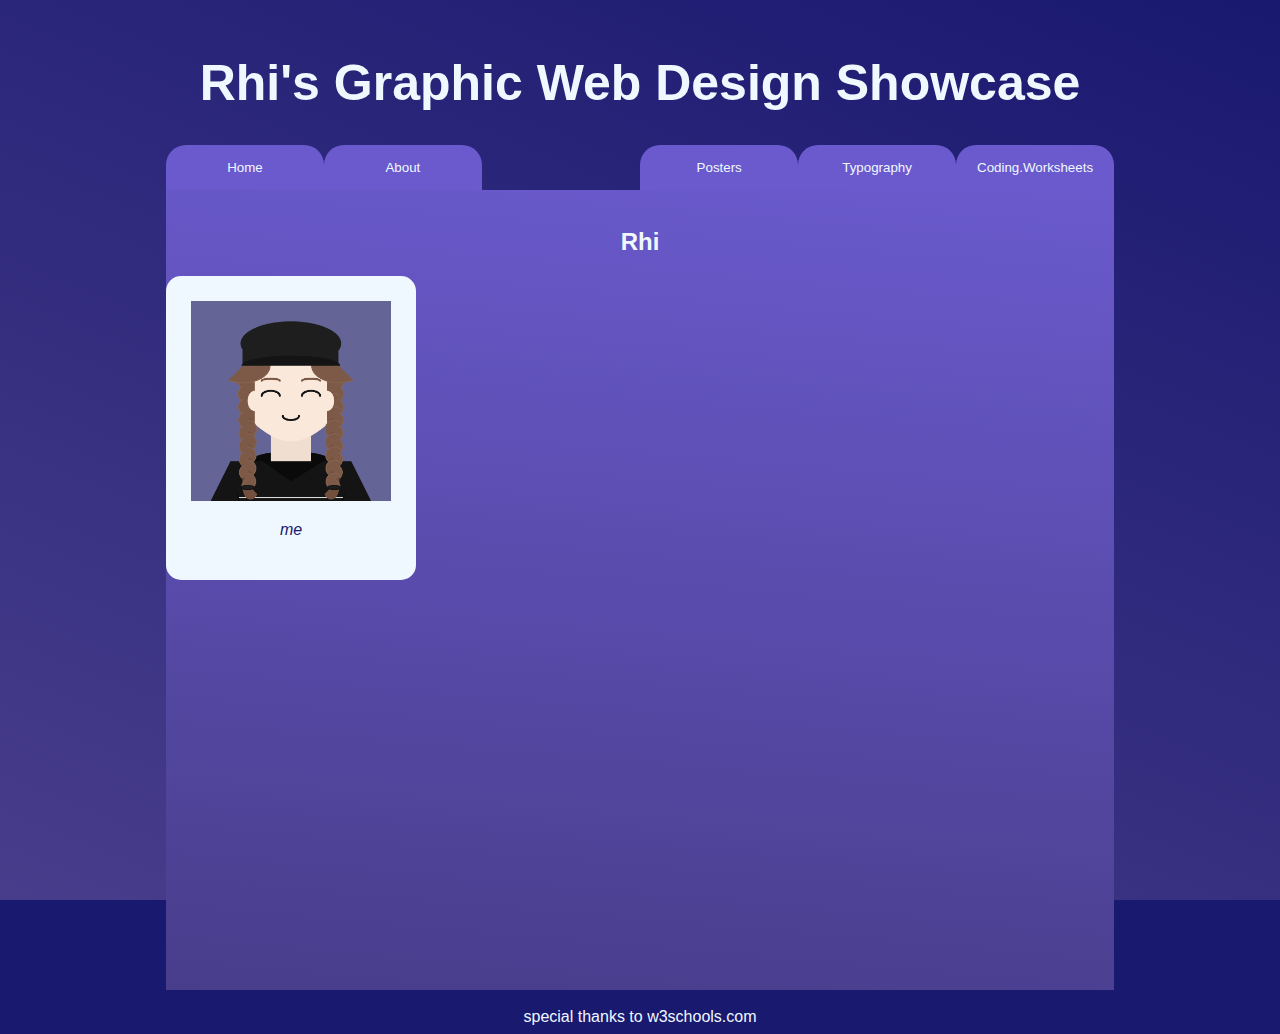
==== about.html @ 36921957 "made all the tabs clickable to" ====
<!DOCTYPE html>
<html lang="en">
    <head>
        <meta charset="UTF-8">
        <meta http-equiv="X-UA-Compatible" content="IE=edge">
        <meta name="viewport" content="width=device-width, initial-scale=1.0">

        <link rel="stylesheet" href="css/stylesheet.css">

        <title>Graphic Web Design Showcase</title>

    </head>

    <body>
        <h1>Rhi's Graphic Web Design Showcase</h1>
        <section class = "navbar">
            <a href="index.html" target="_self"><button>Home</button></a>
            <a class="right" href="about.html" target="_self"><button>About</button></a>
            <a href="posters.html" target="_self"><button>Posters</button></a>
            <a href="typography.html" target="_self"><button>Typography</button></a>
            <a href="codingWorksheets.html" target="_self"><button>Coding.Worksheets</button></a>
        </section>
        <section class="folder">
            <br>
            <h2>Rhi</h2>
            <div class="polaroid">
                <img src="Portrait.png">
                <p>me</p>
            </div>
            
        </section>
        <br>
        <footer>special thanks to w3schools.com</footer>
    </body>
</html>
---- css/stylesheet.css ----
body{
    font-family:Verdana, Geneva, Tahoma, sans-serif;
    background-color:midnightblue;
    background-image:linear-gradient(22.5deg,darkslateblue, midnightblue);
    background-attachment:fixed;
    color: aliceblue;
    text-align:center;
}
h1{
    font-size:50px;
    transition-duration:1s;
    font-weight:light;
    padding-top: 20px;
}
h1:hover{
    text-shadow:cornflowerblue 0px 2.5px;
}
section{
    margin:auto;
    width:75%;
    padding: 0;
    max-width: 1414px;
}
.navbar{
    display: flex;
    flex-wrap: wrap;
    flex-direction: row;
    align-items: flex-start;
    list-style-type:none;
}
button{
    margin-left:auto;
    border:none;
}
a button {
    display: inline;
    background-color:slateblue;
    color: aliceblue;
    cursor:pointer;
    border-radius:20px 20px 0px 0px;
    transition-duration:0.5s;
    width:100%;
    padding: 15px 0px;
}
a{
    text-decoration:none;
    width:16.66%;
    
}
a button:hover:not(.active){
    background-image:linear-gradient(180deg,darkslateblue, slateblue 60%);
    color:aliceblue;
    box-shadow: midnightblue 0px -5px;    
}
.active{
    background-color: aliceblue;
    color: slateblue;
}
.right{
  margin-right:auto;
}
.folder{
    background-image: linear-gradient(185deg, slateblue, darkslateblue);
    height: 800px;
}
img{
    height:200px;
    width:auto;
    object-fit: contain;
}
.polaroid{
    padding:25px;
    border-radius:15px;
    border-style: none;
    background-color:aliceblue;
    color: midnightblue;
    font-style:oblique;
    width:200px;
}
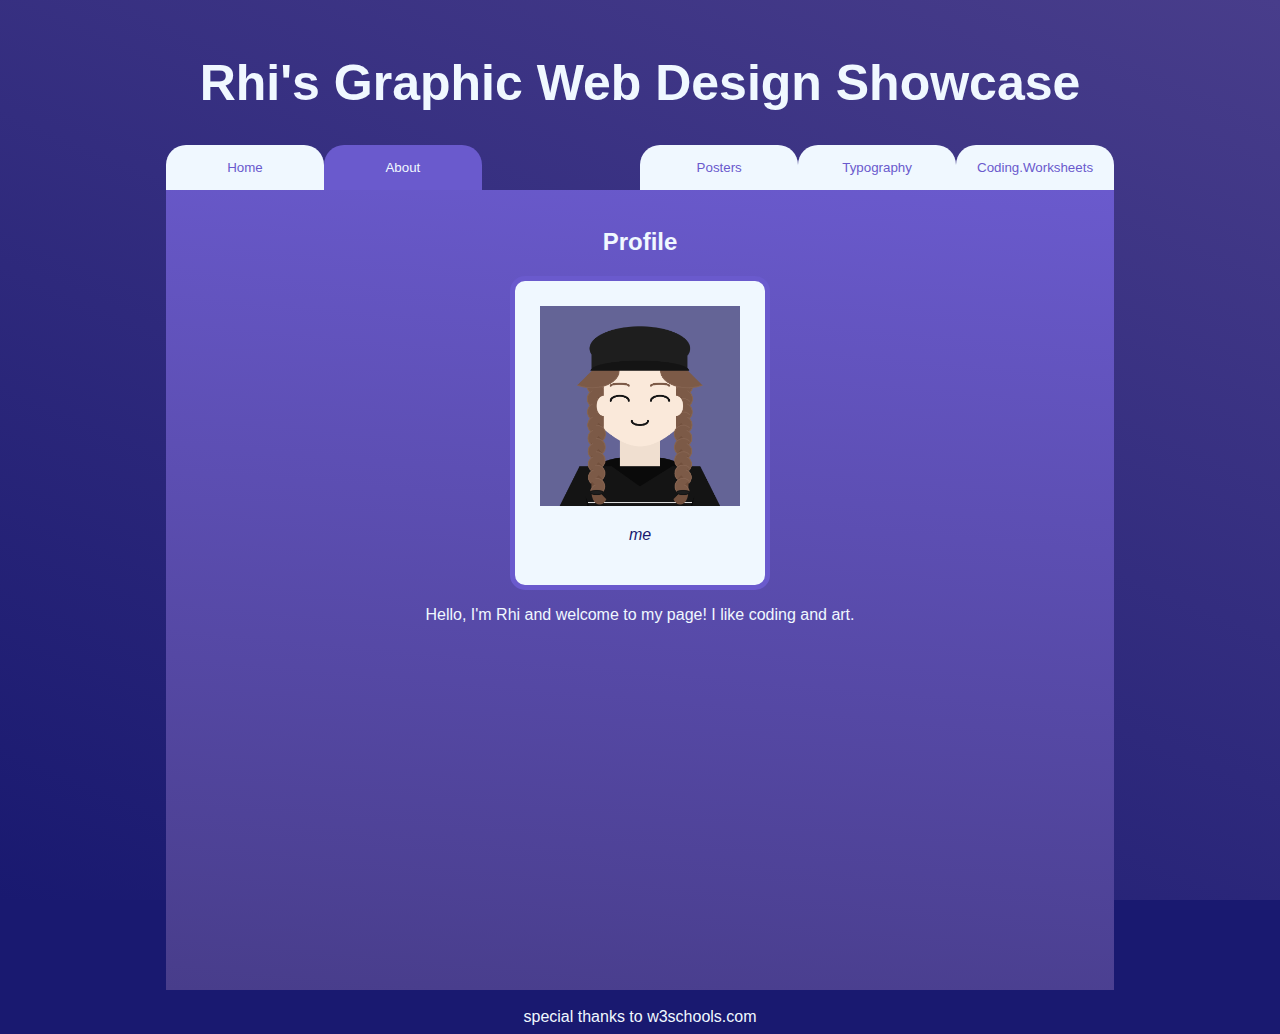
==== commit 28506df1: "coding worksheet links work" ====
--- a/about.html
+++ b/about.html
@@ -15,19 +15,19 @@
         <h1>Rhi's Graphic Web Design Showcase</h1>
         <section class = "navbar">
             <a href="index.html" target="_self"><button>Home</button></a>
-            <a class="right" href="about.html" target="_self"><button>About</button></a>
+            <a class="right" href="about.html" target="_self"><button id="active">About</button></a>
             <a href="posters.html" target="_self"><button>Posters</button></a>
             <a href="typography.html" target="_self"><button>Typography</button></a>
             <a href="codingWorksheets.html" target="_self"><button>Coding.Worksheets</button></a>
         </section>
         <section class="folder">
             <br>
-            <h2>Rhi</h2>
+            <h2>Profile</h2>
             <div class="polaroid">
                 <img src="Portrait.png">
                 <p>me</p>
             </div>
-            
+            <p>Hello, I'm Rhi and welcome to my page! I like coding and art.</p>
         </section>
         <br>
         <footer>special thanks to w3schools.com</footer>
--- a/css/stylesheet.css
+++ b/css/stylesheet.css
@@ -1,7 +1,7 @@
 body{
     font-family:Verdana, Geneva, Tahoma, sans-serif;
     background-color:midnightblue;
-    background-image:linear-gradient(22.5deg,darkslateblue, midnightblue);
+    background-image:linear-gradient(22.5deg,midnightblue, darkslateblue);
     background-attachment:fixed;
     color: aliceblue;
     text-align:center;
@@ -11,9 +11,6 @@
     transition-duration:1s;
     font-weight:light;
     padding-top: 20px;
-}
-h1:hover{
-    text-shadow:cornflowerblue 0px 2.5px;
 }
 section{
     margin:auto;
@@ -34,34 +31,33 @@
 }
 a button {
     display: inline;
-    background-color:slateblue;
-    color: aliceblue;
+    background-color:aliceblue;
+    color: slateblue;
     cursor:pointer;
     border-radius:20px 20px 0px 0px;
-    transition-duration:0.5s;
+    transition-duration:0.375s;
     width:100%;
     padding: 15px 0px;
+}
+#active{
+    background-color: slateblue;
+    color:aliceblue;
+    border-radius:20px 20px 0px 0px;
+    font-style: bold;
 }
 a{
     text-decoration:none;
     width:16.66%;
-    
 }
 a button:hover:not(.active){
-    background-image:linear-gradient(180deg,darkslateblue, slateblue 60%);
-    color:aliceblue;
-    box-shadow: midnightblue 0px -5px;    
-}
-.active{
-    background-color: aliceblue;
-    color: slateblue;
+    box-shadow: slateblue 0px -4px;
 }
 .right{
   margin-right:auto;
 }
 .folder{
     background-image: linear-gradient(185deg, slateblue, darkslateblue);
-    height: 800px;
+    min-height:800px;
 }
 img{
     height:200px;
@@ -76,4 +72,19 @@
     color: midnightblue;
     font-style:oblique;
     width:200px;
+    margin: auto;
+    border:solid slateblue 5px;
 }
+.polaroid:hover{
+    border:double slateblue 5px;
+}
+p{
+    padding: 0px 20px;
+}
+.container{
+    display:inline-flex;
+    flex-wrap:wrap;
+    justify-content:flex-start;
+    align-items:center;
+    width:70%;
+}